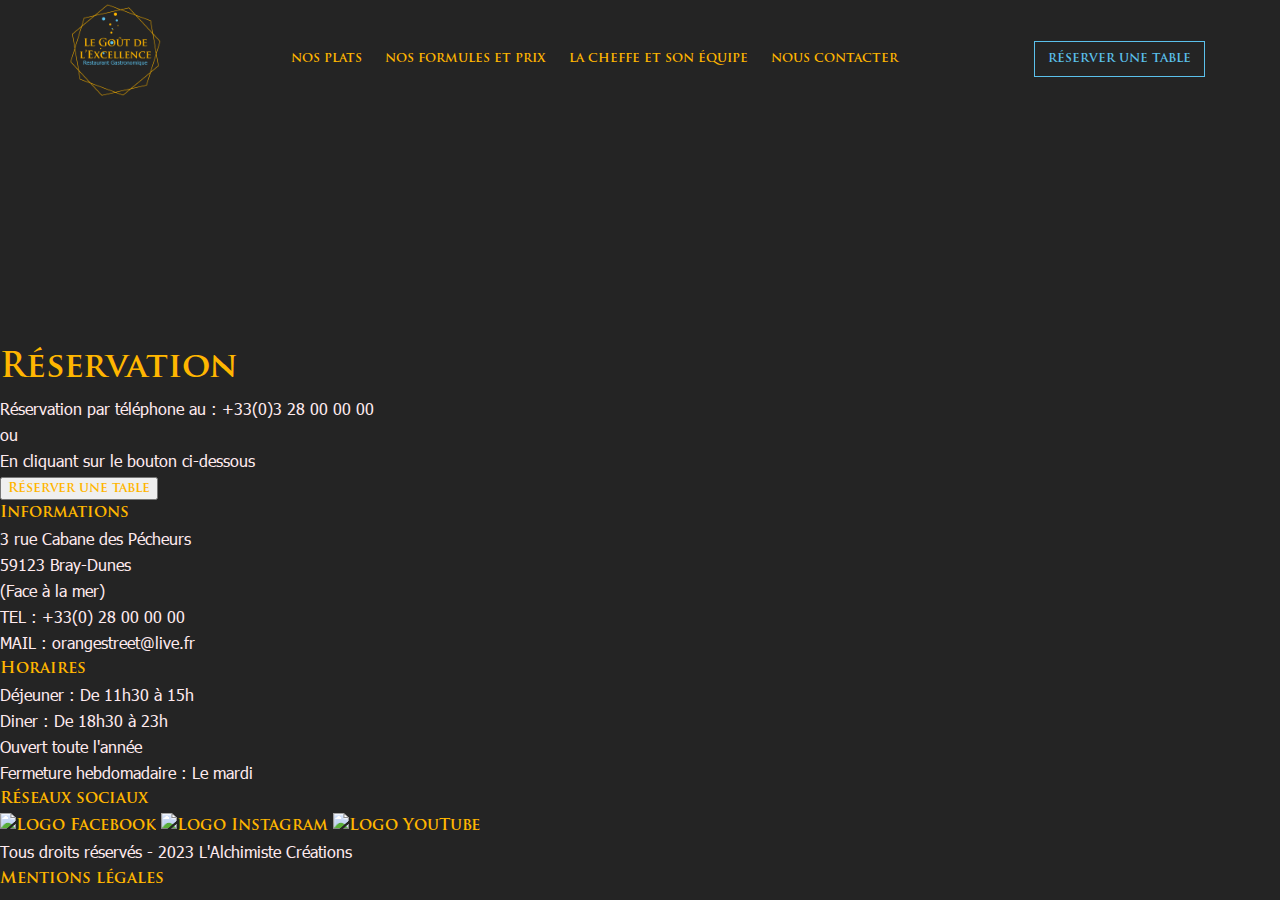
==== cheffe.html @ 6cd87110 "1er depot" ====
<!DOCTYPE html>
<html lang="fr">

<head>
    <!-- META -->
    <meta charset="UTF-8">
    <meta http-equiv="X-UA-Compatible" content="IE=edge">
    <meta name="description"
        content="Découvrez notre restaurant gastronomique à Bray-dunes, où chaque plat est une véritable œuvre d'art culinaire. Notre chef utilise des ingrédients frais et locaux pour créer des plats savoureux et raffinés qui raviront vos papilles. Profitez de notre ambiance élégante et chaleureuse tout en dégustant notre menu délicieux, accompagné d'une sélection de vins soigneusement choisie. Réservez dès maintenant pour une expérience gastronomique inoubliable.">
    <meta name="viewport" content="width=device-width, initial-scale=1.0">

    <!-- LINK -->
    <link rel="stylesheet" href="/public/assets/css/style.css" media="screen">
    <link rel="shortcut icon" href="" type="image/x-icon">

    <title>"Le goût de l'excellence" restaurant gastronomique à Bray-dunes | Menu savoureux à base d'ingrédients frais
        et locaux</title>
</head>

<body>
    <!-- HEADER -->
    <header class="header">

        <!-- NAVBAR -->
        <div class="topbar">
            <div class="logo">
                <a href="/" title="Accueil">
                    <img src="/public/assets/img/logo.png" alt="Logo du restaurant" width="100">
                </a>
            </div>
            <nav class="header-nav-container">
                <div class="header-nav">
                    <!-- <a href="/restaurant.html" title="Restaurant" class="nav-item">Notre restaurant</a> -->
                    <a href="/menu.html" title="Plats" class="nav-item">Nos plats</a>
                    <a href="/price.html" title="Prix" class="nav-item">Nos formules et prix</a>
                    <a href="/cheffe.html" title="La cheffe" class="nav-item">La cheffe et son équipe</a>
                    <a href="/contact.html" title="Contact" class="nav-item">Nous contacter  </a>
                </div>
            </nav>
            <div class="reservation">
                <a href="/reserve.html" title="Réservation" class="nav-item menu-button">Réserver une table</a>
            </div>
        </div>
    </header>

    <!-- MAIN -->
    <main>

        <!-- BANNER -->
        <section class="banner">
            <div class="banner-video">
                <video src=""></video>
            </div>
            <div class="banner-text">
                <p class="banner-text-welcome"></p>
                <h1 class="banner-text-title"><br></h1>
            </div>
        </section>


        <!-- RESERVATION -->
        <section class="reservation">
            <h2>Réservation</h2>
            <p>Réservation par téléphone au : +33(0)3 28 00 00 00</p>
            <p>ou</p>
            <p>En cliquant sur le bouton ci-dessous</p>
            <button><a href="/reserve.html">Réserver une table</a></button>
        </section>

    </main>

    <!-- FOOTER -->
    <footer>
        <div class="informations">
            <h4>Informations</h4>
            <p>3 rue Cabane des Pécheurs</p>
            <p>59123 Bray-Dunes</p>
            <p>(Face à la mer)</p>
            <p>TEL : +33(0) 28 00 00 00</p>
            <p>MAIL : orangestreet@live.fr</p>
        </div>
        <div class="horaires">
            <h4>Horaires</h4>
            <p>Déjeuner : De 11h30 à 15h</p>
            <p>Diner : De 18h30 à 23h</p>
            <p>Ouvert toute l'année</p>
            <p>Fermeture hebdomadaire : Le mardi</p>
        </div>
        <div class="social-media">
            <h4>Réseaux sociaux</h4>
            <div class="social-media-logo">
                <a href="" title="Facebook">
                    <img src="" alt="Logo Facebook">
                </a>
                <a href="" title="Instagram">
                    <img src="" alt="Logo Instagram">
                </a>
                <a href="" title="YouTube">
                    <img src="" alt="Logo YouTube">
                </a>
            </div>
        </div>
        <div class="copyright">
            <p>Tous droits réservés - 2023 L'Alchimiste Créations</p>
            <a href="" title="Mentions légales">Mentions légales</a>
        </div>

    </footer>

</body>

</html>
---- public/assets/css/style.css ----
/*! minireset.css v0.0.6 | MIT License | github.com/jgthms/minireset.css */
html,
body,
p,
ol,
ul,
li,
dl,
dt,
dd,
blockquote,
figure,
fieldset,
legend,
textarea,
pre,
iframe,
hr,
h1,
h2,
h3,
h4,
h5,
h6 {
    margin: 0;
    padding: 0;
}

h1,
h2,
h3,
h4,
h5,
h6 {
    font-size: 100%;
    font-weight: normal;
}

ul {
    list-style: none;
}

button,
input,
select {
    margin: 0;
}

html {
    box-sizing: border-box;
}

*,
*::before,
*::after {
    box-sizing: border-box;
}

img,
video {
    height: auto;
    max-width: 100%;
}

iframe {
    border: 0;
}

table {
    border-collapse: collapse;
    border-spacing: 0;
}

td,
th {
    padding: 0;
}

/* FONT */

@font-face {
    font-family: 'Trajan Pro Bold';
    src: url('/public/assets/font/Trajan\ Pro\ Bold.ttf') format('truetype');
}

@font-face {
    font-family: 'Tahoma Regular';
    src: url('/public/assets/font/Tahoma.ttf') format('truetype');
}

@font-face {
    font-family: 'Vilvaldi';
    src: url('/public/assets/font/Vivaldi.ttf') format('truetype');
}

@font-face {
    font-family: 'Trajan Pro Regular';
    src: url(/public/assets/font/TrajanPro-Regular.ttf) format('truetype');
}

/* GENERAL */

html{
    font-size: 16px;
}

body {
    line-height: 1.625;
    background: #242424;
}

p {
    color: #ffeaee;
    font-family: 'Tahoma Regular', sans-serif;
}

h1,
h2,
h3,
h4,
h5,
h6,
a {
    font-family: 'Trajan Pro Bold', serif;
    color: #ffb600;
}

h1 {
    font-size: 3rem;
    text-align: center;
}

h2 {
    font-size: 2.15rem;
}

a {
    text-decoration: none;
    transition: color .3s;
}

/* HEADER */

.topbar {
    font-size: .75rem;
    text-transform: uppercase;
    text-align: center;
    padding: 20px 0;
}


.nav-item:hover {
    color: #5bc0eb;
}

.logo {
    margin-bottom: 10px;
}

.nav-item {
    display: block;
    margin: 5px 10px;
    line-height: 1.5;
}

.menu-button {
    color: #5bc0eb;
    border: solid 1px #5bc0eb;
    margin-top: 10px;
    padding: 5px 9px;
}

.menu-button:hover {
    color: #ffeaee;
    border: solid 1px #ffeaee;
}

/* BANNER */


.banner-text-welcome {
    font-family: 'Trajan Pro Regular', serif;
    text-align: center;
    font-size: .9rem;
    display: block;
    line-height: 2;
}

.banner-text-title {
    display: block;
    font-size: 1.5rem;
}

/* MEDIA QUERIES */

@media only screen and (min-width: 620px) {
    html {
        font-size: 16px;
    }
    
    /* HEADER */

    .nav-item {
        display: block;
        margin: 5px 10px;
    }

    .banner-text-welcome {
        font-size: 1.8rem;
        display: block;
    }

    .banner-text-title {
        font-size: 2.5rem;
    }

    .menu-button {
        margin-top: 10px;
        padding: 5px 9px;
    }

}

@media only screen and (min-width: 920px) {

    .topbar {
        display: flex;
        align-items: center;
        max-width: 1150px;
        margin: 0 auto;
        padding: 0;
    }
    
    .logo {
        margin-right: auto;
    }

    .nav-item {
        display: inline-block;
        margin: 0 10px;
    }

    .reservation {
        margin-left: auto;
    }

    .menu-button {
        padding: 8px 13px;
    }


}
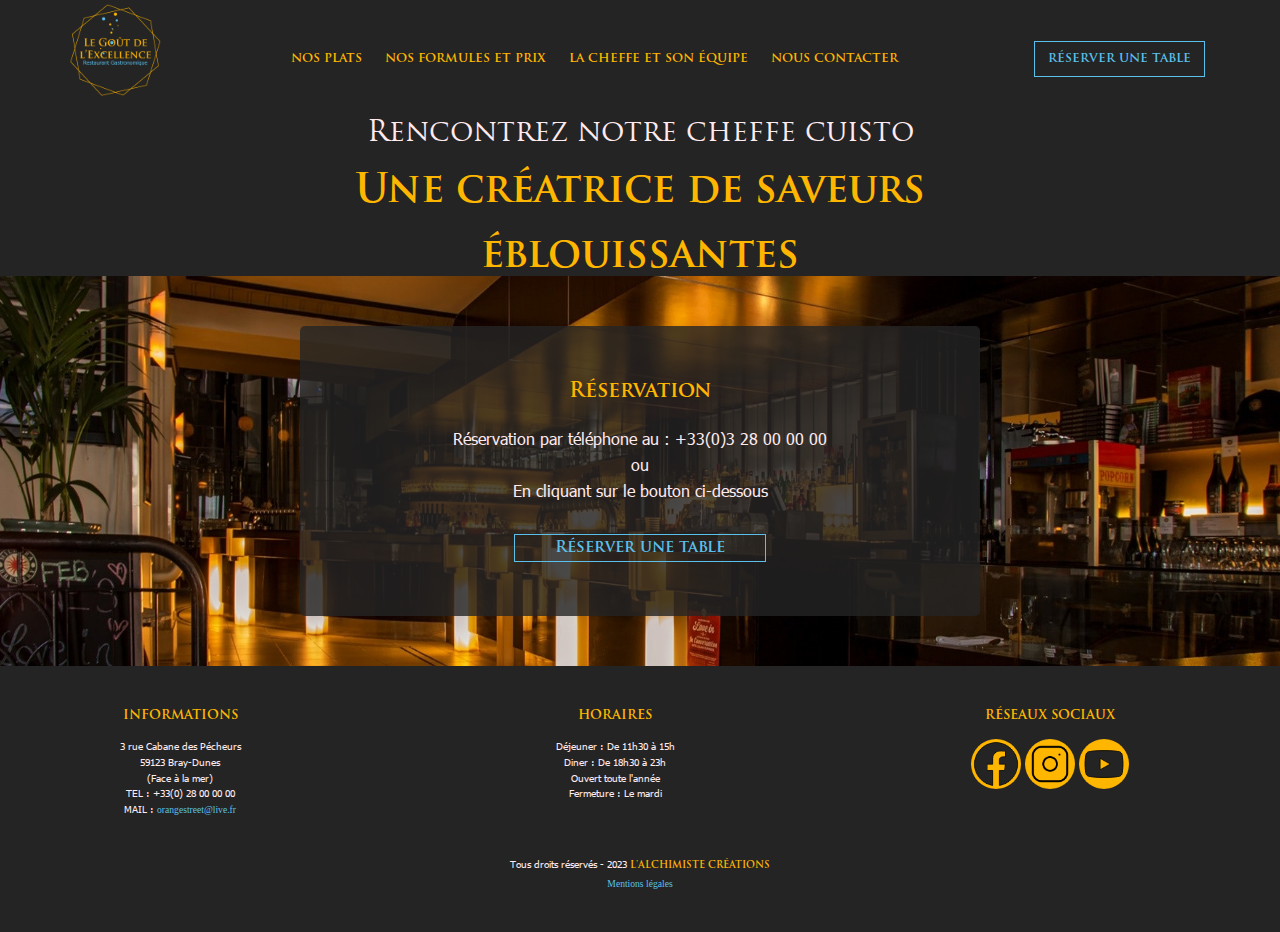
==== commit d36496ef: "dépot index.html" ====
--- a/cheffe.html
+++ b/cheffe.html
@@ -47,62 +47,82 @@
     <main>
 
         <!-- BANNER -->
-        <section class="banner">
-            <div class="banner-video">
-                <video src=""></video>
-            </div>
-            <div class="banner-text">
-                <p class="banner-text-welcome"></p>
-                <h1 class="banner-text-title"><br></h1>
+        <section class="banner" id="banner">
+            <div class="banner-container">
+                <div class="banner-video">
+                    <video src="/public/assets/video/banner-cheffe.mp4" height="100" loop autoplay></video>
+                </div>
+                <div class="banner-text">
+                    <p class="banner-text-welcome">Rencontrez notre cheffe cuisto</p>
+                    <h1 class="banner-text-title">Une créatrice de saveurs<br>éblouissantes</h1>
+                </div>
             </div>
         </section>
 
 
         <!-- RESERVATION -->
-        <section class="reservation">
-            <h2>Réservation</h2>
-            <p>Réservation par téléphone au : +33(0)3 28 00 00 00</p>
-            <p>ou</p>
-            <p>En cliquant sur le bouton ci-dessous</p>
-            <button><a href="/reserve.html">Réserver une table</a></button>
+        <section class="section-reserve">
+            <div class="container-reserve">
+                <div class="block-reserve">
+                    <h2 class="title">Réservation</h2>
+                    <p>Réservation par téléphone au : +33(0)3 28 00 00 00</p>
+                    <p>ou</p>
+                    <p>En cliquant sur le bouton ci-dessous</p>
+                    <div class="btn-reserve">
+                        <a href="/reserve.html" class="btn">Réserver une table</a>
+                    </div>
+                </div>
+            </div>
         </section>
 
     </main>
 
     <!-- FOOTER -->
-    <footer>
-        <div class="informations">
-            <h4>Informations</h4>
-            <p>3 rue Cabane des Pécheurs</p>
-            <p>59123 Bray-Dunes</p>
-            <p>(Face à la mer)</p>
-            <p>TEL : +33(0) 28 00 00 00</p>
-            <p>MAIL : orangestreet@live.fr</p>
-        </div>
-        <div class="horaires">
-            <h4>Horaires</h4>
-            <p>Déjeuner : De 11h30 à 15h</p>
-            <p>Diner : De 18h30 à 23h</p>
-            <p>Ouvert toute l'année</p>
-            <p>Fermeture hebdomadaire : Le mardi</p>
-        </div>
-        <div class="social-media">
-            <h4>Réseaux sociaux</h4>
-            <div class="social-media-logo">
-                <a href="" title="Facebook">
-                    <img src="" alt="Logo Facebook">
-                </a>
-                <a href="" title="Instagram">
-                    <img src="" alt="Logo Instagram">
-                </a>
-                <a href="" title="YouTube">
-                    <img src="" alt="Logo YouTube">
-                </a>
+    <footer class="footer" id="footer">
+        <div class="footer-container">
+            <div class="footer-columns">
+                <div class="footer-column">
+                    <div class="footer-title">
+                        <h4>Informations</h4>
+                    </div>
+                    <p>3 rue Cabane des Pécheurs</p>
+                    <p>59123 Bray-Dunes</p>
+                    <p>(Face à la mer)</p>
+                    <p>TEL : +33(0) 28 00 00 00</p>
+                    <p>MAIL : <a href="mailto:orangestreet@live.fr">orangestreet@live.fr</a></p>
+                </div>
+                <div class="footer-column">
+                    <div class="footer-title">
+                        <h4>Horaires</h4>
+                    </div>
+                    <ul>
+                        <li>Déjeuner : De 11h30 à 15h</li>
+                        <li>Diner : De 18h30 à 23h</li>
+                        <li>Ouvert toute l'année</li>
+                        <li>Fermeture : Le mardi</li>
+                    </ul>
+                </div>
+                <div class="footer-column">
+                    <div class="footer-title">
+                        <h4>Réseaux sociaux</h4>
+                    </div>
+                    <div class="footer-logos">
+                        <a href="https://www.facebook.com/lalchimiste2compostelle" title="Facebook">
+                            <img src="/public/assets/img/Facebook.png" alt="Logo Facebook" width="50">
+                        </a>
+                        <a href="https://www.instagram.com/lalchimiste_creations/" title="Instagram">
+                            <img src="/public/assets/img/instagram.png" alt="Logo Instagram" width="50">
+                        </a>
+                        <a href="https://www.youtube.com/channel/UCnez55mgM1Cpp3RMYJ5Xnkg" title="YouTube">
+                            <img src="/public/assets/img/youtube.png" alt="Logo YouTube" width="50">
+                        </a>
+                    </div>
+                </div>
             </div>
-        </div>
-        <div class="copyright">
-            <p>Tous droits réservés - 2023 L'Alchimiste Créations</p>
-            <a href="" title="Mentions légales">Mentions légales</a>
+            <div class="footer-credits">
+                <p>Tous droits réservés - 2023 <span>L'Alchimiste Créations</span></p>
+                <a href="/legals-mentions.html" title="Mentions légales" class="legal-mentions">Mentions légales</a>
+            </div>
         </div>
 
     </footer>
--- a/public/assets/css/style.css
+++ b/public/assets/css/style.css
@@ -100,7 +100,7 @@
 
 /* GENERAL */
 
-html{
+html {
     font-size: 16px;
 }
 
@@ -139,6 +139,17 @@
     transition: color .3s;
 }
 
+li {
+    font-family: "Tahoma Regular";
+    color: #ffeaee;
+    font-size: .6rem;
+}
+
+img {
+    max-width: 100%;
+    height: auto;
+}
+
 /* HEADER */
 
 .topbar {
@@ -173,10 +184,44 @@
 .menu-button:hover {
     color: #ffeaee;
     border: solid 1px #ffeaee;
+    transition: .3s;
 }
 
 /* BANNER */
 
+.banner {
+    position: relative;
+}
+
+.banner-container {
+    position: relative;
+    max-width: 100%;
+    overflow: hidden;
+}
+
+.banner-video {
+    width: 100%;
+    position: relative;
+    z-index: 0;
+    opacity: 0.5;
+}
+
+.banner-text {
+    position: absolute;
+    top: 0;
+    left: 0;
+    width: 100%;
+    height: 100%;
+    display: flex;
+    flex-direction: column;
+    justify-content: center;
+    align-items: center;
+    color: #fff;
+    /* background-color: rgba(0, 0, 0, 0.6); */
+    /* text-shadow: 2px 2px 4px rgba(36, 36, 36, 0.5); */
+    /* text-shadow: 2px 2px 4px rgba(0, 0, 0, 0.5); */
+    z-index: 2;
+}
 
 .banner-text-welcome {
     font-family: 'Trajan Pro Regular', serif;
@@ -191,13 +236,183 @@
     font-size: 1.5rem;
 }
 
+/* HOME SECTION */
+
+.container {
+    margin: 0 auto;
+    padding: 20px;
+    max-width: 960px;
+}
+
+.block-cheffe {
+    margin-top: 10px;
+    margin-bottom: 40px;
+}
+
+.block-img {
+    text-align: center;
+}
+
+.rounded-img {
+    border-radius: 50%;
+    display: block;
+    margin: 0 auto;
+}
+
+.block-body {
+    text-align: center;
+}
+
+.title {
+    font-size: 1.3rem;
+    margin-top: 1.5rem;
+    margin-bottom: 1.1rem;
+}
+
+.signature {
+    font-family: "Vilvaldi";
+    font-size: 1.8rem;
+}
+
+.block-body p {
+    margin-bottom: 1.5rem;
+    margin-top: .9rem;
+}
+
+.btn {
+    color: #5bc0eb;
+    border: solid 1px #5bc0eb;
+    margin-top: 10px;
+    padding: 5px 40px;
+}
+
+.btn:hover {
+    color: #ffb600;
+    border: solid 1px #ffb600;
+    transition: .3s;
+}
+
+/* SECTION SLIDER */
+
+.container-slider {
+    padding: 50px 0;
+    background-image: url(/public/assets/img/slider-section.jpg);
+    background-size: cover;
+    background-position: center;
+    background-attachment: fixed;
+}
+
+.block-slider {
+    background-color: rgba(36, 36, 36, 0.8);
+    display: flex;
+    justify-content: center;
+    align-items: center;
+    padding: 25px 0;
+}
+
+.arrow {
+    width: 150px;
+}
+
+.arrow-left,
+.arrow-right {
+    margin: 0 20px;
+}
+
+/* SECTION MOSAIK */
+
+.block-body-mosaik {
+    text-align: center;
+    margin-bottom: 20px;
+}
+
+.block-img-mosaik {
+    margin: 25px 0;
+}
+
+.block-img-bottom {
+    display: none;
+}
+
+/* SECTION-RESERVE */
+
+.container-reserve {
+    padding: 50px 0;
+    background-image: url(/public/assets/img/reserve-section.jpg);
+    background-size: cover;
+    background-position: center;
+    background-attachment: fixed;
+}
+
+.block-reserve {
+    background-color: rgba(36, 36, 36, 0.8);
+    text-align: center;
+    padding: 25px 0;
+}
+
+.btn-reserve {
+    margin: 30px;
+}
+
+
+/* FOOTER */
+
+.footer {
+    padding: 40px 30px;
+}
+
+.footer-columns,
+.footer-credits {
+    text-align: center;
+}
+
+.footer-column {
+    margin-bottom: 2rem;
+}
+
+.footer-column p,
+.footer-credits p {
+    font-size: .6rem;
+}
+
+.footer-title {
+    font-size: .8rem;
+    text-transform: uppercase;
+    margin-bottom: 0.8rem;
+}
+
+.footer a {
+    color: #5bc0eb;
+    font-family: "Tohama Reguler";
+}
+
+.footer a:hover {
+    color: #ffb600;
+    transform: .3s;
+}
+
+.footer-credits {
+    font-size: 0.7rem;
+    margin-top: .5rem;
+}
+
+.footer-credits span {
+    font-family: "Trajan Pro Bold";
+    text-transform: uppercase;
+    color: #ffb600;
+}
+
+.legal-mentions {
+    font-size: 0.6rem;
+}
+
 /* MEDIA QUERIES */
 
 @media only screen and (min-width: 620px) {
     html {
         font-size: 16px;
     }
-    
+
     /* HEADER */
 
     .nav-item {
@@ -219,9 +434,55 @@
         padding: 5px 9px;
     }
 
+    /* SECTION SLIDER */
+
+    .block-slider {
+        padding: 20px;
+    }
+
+    .arrow {
+        width: 50px;
+    }
+
+    /* SECTION MOSAIK */
+
+    .block-body-mosaik {
+        margin: 0 auto;
+        padding: 20px;
+        max-width: 960px;
+    }
+
+    .block-img-bottom {
+        display: block;
+    }
+
+    .block-img-mosaik img {
+        width: 200px;
+        height: auto;
+        margin: 10px 10px;
+    }
+
+}
+
+@media only screen and (min-width: 700px) {
+
+    /* FOOTER */
+
+    .footer-columns {
+        display: flex;
+        justify-content: space-between;
+    }
+
+    .footer-column {
+        width: 300px;
+        margin-right: 50px;
+    }
+
 }
 
 @media only screen and (min-width: 920px) {
+
+    /* HEADER */
 
     .topbar {
         display: flex;
@@ -230,7 +491,7 @@
         margin: 0 auto;
         padding: 0;
     }
-    
+
     .logo {
         margin-right: auto;
     }
@@ -248,5 +509,59 @@
         padding: 8px 13px;
     }
 
+    /* HOME SECTION */
+
+    .container {
+        margin-left: 150px;
+        margin-right: 150px;
+    }
+
+    .block-cheffe {
+        display: flex;
+        justify-content: center;
+        align-items: center;
+    }
+
+    .block-img {
+        width: auto;
+        margin-right: 50px;
+    }
+
+    .block-body {
+        width: 1000px;
+    }
+
+    .text {
+        text-align: left;
+    }
+
+    /* SECTION SLIDER */
+
+    .block-slider,
+    .block-reserve {
+        margin: 0 150px;
+        border-radius: 5px;
+    }
+
+    .block-img-mosaik img {
+        width: 275px;
+        height: auto;
+        margin: 10px 10px;
+    }
+
+    /* SECTION MOSAIK */
+
+    .btn-mosaik {
+        margin-bottom: 20px;
+    }
+
+    /* SECTION RESERVE */
+
+    .block-reserve {
+        margin: 0 300px;
+        border-radius: 5px;
+    }
+
+    /* FOOTER */
 
 }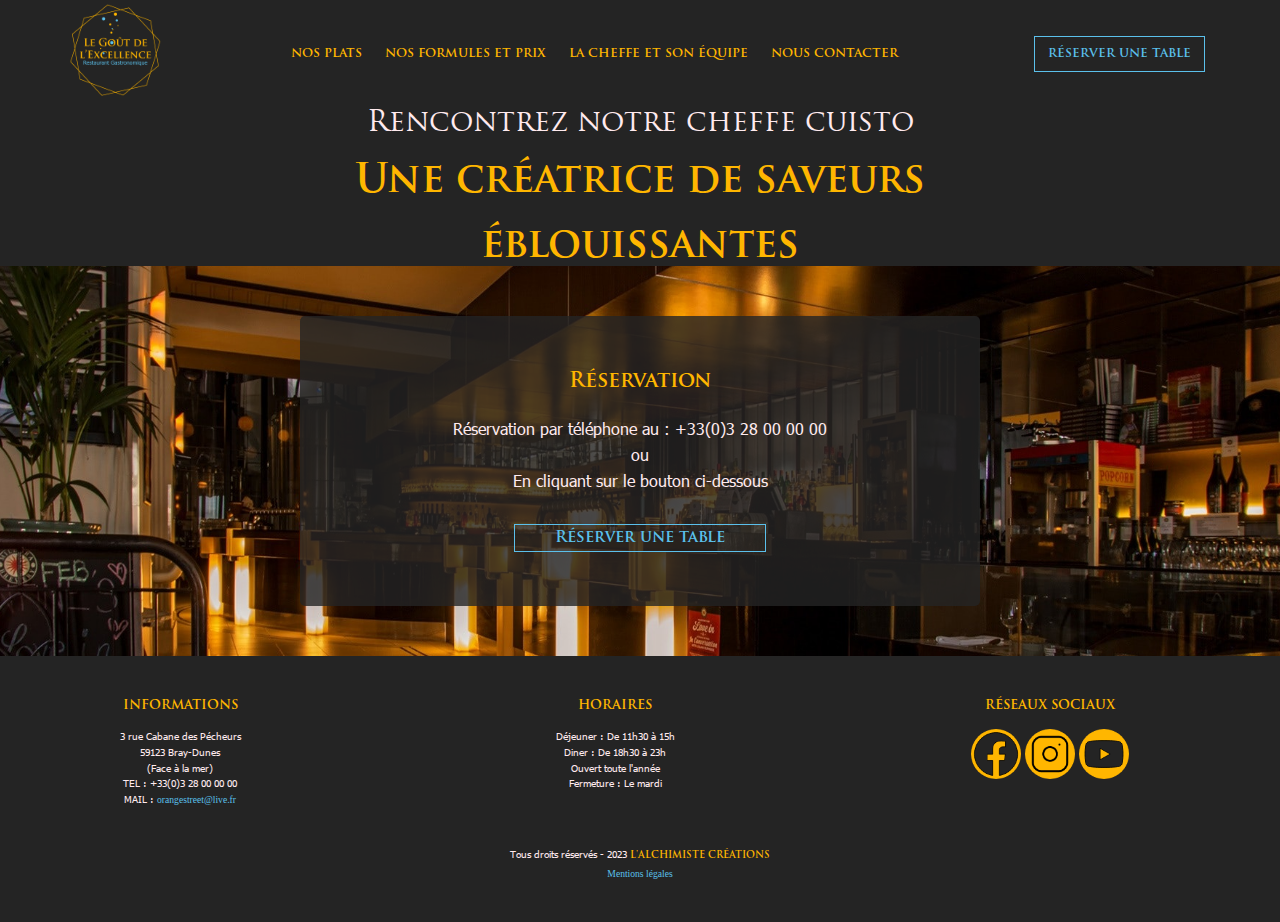
==== commit a954d089: "page contact et réservation" ====
--- a/cheffe.html
+++ b/cheffe.html
@@ -88,7 +88,7 @@
                     <p>3 rue Cabane des Pécheurs</p>
                     <p>59123 Bray-Dunes</p>
                     <p>(Face à la mer)</p>
-                    <p>TEL : +33(0) 28 00 00 00</p>
+                    <p>TEL : +33(0)3 28 00 00 00</p>
                     <p>MAIL : <a href="mailto:orangestreet@live.fr">orangestreet@live.fr</a></p>
                 </div>
                 <div class="footer-column">
--- a/public/assets/css/style.css
+++ b/public/assets/css/style.css
@@ -156,16 +156,10 @@
     font-size: .75rem;
     text-transform: uppercase;
     text-align: center;
-    padding: 20px 0;
-}
-
+}
 
 .nav-item:hover {
     color: #5bc0eb;
-}
-
-.logo {
-    margin-bottom: 10px;
 }
 
 .nav-item {
@@ -217,9 +211,6 @@
     justify-content: center;
     align-items: center;
     color: #fff;
-    /* background-color: rgba(0, 0, 0, 0.6); */
-    /* text-shadow: 2px 2px 4px rgba(36, 36, 36, 0.5); */
-    /* text-shadow: 2px 2px 4px rgba(0, 0, 0, 0.5); */
     z-index: 2;
 }
 
@@ -239,9 +230,10 @@
 /* HOME SECTION */
 
 .container {
-    margin: 0 auto;
-    padding: 20px;
+    margin: 20px auto;
+    padding: 0 20px;
     max-width: 960px;
+    text-align: center;
 }
 
 .block-cheffe {
@@ -323,7 +315,7 @@
 
 .block-body-mosaik {
     text-align: center;
-    margin-bottom: 20px;
+    margin: 20px 0 40px 0;
 }
 
 .block-img-mosaik {
@@ -354,6 +346,174 @@
     margin: 30px;
 }
 
+/* MENU SECTION */
+
+.container-menu {
+    margin-bottom: 40px;
+}
+
+.title-body {
+    color: #5bc0eb;
+}
+
+.container-left {
+    display: none;
+}
+
+.block-plates-body {
+    margin: 10px 0 50px 0;
+}
+
+.block-plates-img img {
+    border-radius: 50%;
+    margin: 10px 0 0 0;
+}
+
+.block-plates-body p {
+    margin: 15px 0 10px 0;
+}
+
+/* SECTION FORMULAS */
+
+.block-formula-img {
+    margin: 10px 0 10px 0;
+}
+
+.btn-formula {
+    margin: 20px 0 50px 0;
+}
+
+/* SECTION MENU-CARD */
+
+.block-menu-card {
+    margin: 0 0 40px 0;
+}
+
+.menu-body {
+    margin: 10px 0;
+}
+
+.card {
+    margin: 20px 0 50px 0;
+}
+
+th {
+    font-family: "Trajan Pro Bold";
+}
+
+td {
+    color: #ffeaee;
+    padding: 10px 10px;
+}
+
+.menu-body td:nth-child(2) {
+    color: #ffb600;
+}
+
+.menu-body {
+    display: flex;
+    justify-content: center;
+}
+
+.menu-img {
+    margin: 0 0 20px 0;
+}
+
+/* SECTION CONTACT */
+
+.container-contact,
+.container-reserved {
+    padding: 0 0 30px 0;
+    text-align: center;
+}
+
+.section-contact input,
+.section-reserved select,
+.section-reserved input,
+.section-contact textarea {
+    width: 100%;
+    background-color: #364e58;
+    border: none;
+    font-size: 1rem;
+    color: #ffeaee;
+    font-family: "Tahoma Regular", sans-serif;
+    border-radius: 3px;
+}
+
+.section-contact input:focus,
+.section-reserved select:focus,
+.section-reserved input:focus,
+.section-contact textarea:focus {
+    background-color: rgba(54, 78, 88, .1);
+}
+
+.section-reserved .contact-form-row {
+    margin-top: 30px;
+}
+
+.section-contact input,
+.section-reserved select,
+.section-reserved input {
+    margin-bottom: 15px;
+    height: 40px;
+    padding: 0 0.5rem;
+}
+
+.section-contact textarea {
+    padding: 10px 0.5rem;
+}
+
+.section-contact input::placeholder,
+.section-contact textarea::placeholder {
+    color: #ffeaee;
+}
+
+.contact-form {
+    margin: 0 20px 0 20px;
+    color: #ffeaee;
+}
+
+.button {
+    font-family: "Trajan Pro Bold", serif;
+    background-color: #242424;
+    color: #5bc0eb;
+    border: solid 1px #5bc0eb;
+    margin-top: 10px;
+    padding: 5px 40px;
+    width: 100%;
+    cursor: pointer;
+    transition: .3s;
+}
+
+.button:hover {
+    color: #ffb600;
+    border: solid 1px #ffb600;
+    transition: .3s;
+}
+
+/* SECTION RESERVED */
+
+.section-reserved select {
+    -moz-appearance: none;
+    -webkit-appearance: none;
+    appearance: none;
+}
+
+.section-reserved select {
+    background: 
+        #364e58 
+        no-repeat 
+        right 
+        0.5rem 
+        center 
+        url(/public/assets/img/arrow-down.png);
+    background-size: 15px;
+}
+
+.map {
+    width: 100%;
+    height: 250px;
+}
 
 /* FOOTER */
 
@@ -462,9 +622,120 @@
         margin: 10px 10px;
     }
 
+    /* SECTION MENU */
+
+    .container-left {
+        display: block;
+    }
+
+    .block-menu-plate {
+        display: flex;
+        justify-content: center;
+        align-items: center;
+        margin: 0 20px 20px 20px;
+    }
+
+    .block-plates-img {
+        width: 600px;
+    }
+
+    .block-plates-body {
+        width: 600px;
+    }
+
+    .container-left .block-plates-body {
+        text-align: right;
+    }
+
+    .container-right .block-plates-body {
+        text-align: left;
+    }
+
+    /* SECTION MENU CARD */
+
+    .card {
+        display: flex;
+        justify-content: center;
+        align-items: center;
+        margin: 0 10px 10px 10px;
+    }
+
+    .menu-card-img {
+        width: 400px;
+        float: left;
+        margin-right: 10px;
+    }
+
+    .menu-body {
+        text-align: left;
+        margin: 0 0 0 20px;
+        width: 800px;
+    }
+
+    .menu-body td:nth-child(2) {
+        text-align: right;
+    }
+
+    tbody {
+        text-align: left;
+    }
+
+    .menu-body table {
+        width: 100%;
+    }
+
+    .menu-body th,
+    .menu-body td {
+        padding: 5px;
+        font-size: .8rem;
+    }
+
+    .menu-body td:first-child {
+        text-align: left;
+    }
+
+    .menu-body td:last-child {
+        text-align: right;
+    }
+
+    /* SECTION CONTACT */
+
+    .section-contact input,
+    .section-reserved input,
+    .section-reserved select,
+    .section-contact textarea {
+        width: 75%;
+    }
+
+    .button {
+        width: auto;
+    }
+
+    /* SECTION RESERVED */
+
+    .map {
+        height: 460px;
+    }
+
 }
 
 @media only screen and (min-width: 700px) {
+
+    .block-formulas {
+        display: flex;
+        justify-content: center;
+        align-items: center;
+        margin: 0 10px 10px 10px;
+    }
+
+    .block-formula {
+        margin: 0 10px 0 10px;
+    }
+
+    .title-body-formula {
+        color: #5bc0eb;
+        font-size: .8rem;
+    }
 
     /* FOOTER */
 
@@ -562,6 +833,40 @@
         border-radius: 5px;
     }
 
-    /* FOOTER */
+    /* SECTION FORMULAS */
+
+    .block-formulas {
+        display: flex;
+        justify-content: center;
+        align-items: center;
+        margin: 0 20px 20px 20px;
+    }
+
+    .block-formula {
+        margin: 0 30px 0 30px;
+    }
+
+    .title-body-formula {
+        color: #5bc0eb;
+        font-size: .8rem;
+    }
+
+    /* SECTION MENU CARD */
+
+    .menu-body th,
+    .menu-body td {
+        padding: 5px;
+    }
+
+    /* SECTION CONTACT */
+
+    /* SECTION CONTACT */
+
+    .section-contact input,
+    .section-reserved input,
+    .section-reserved select,
+    .section-contact textarea {
+        width: 90%;
+    }
 
 }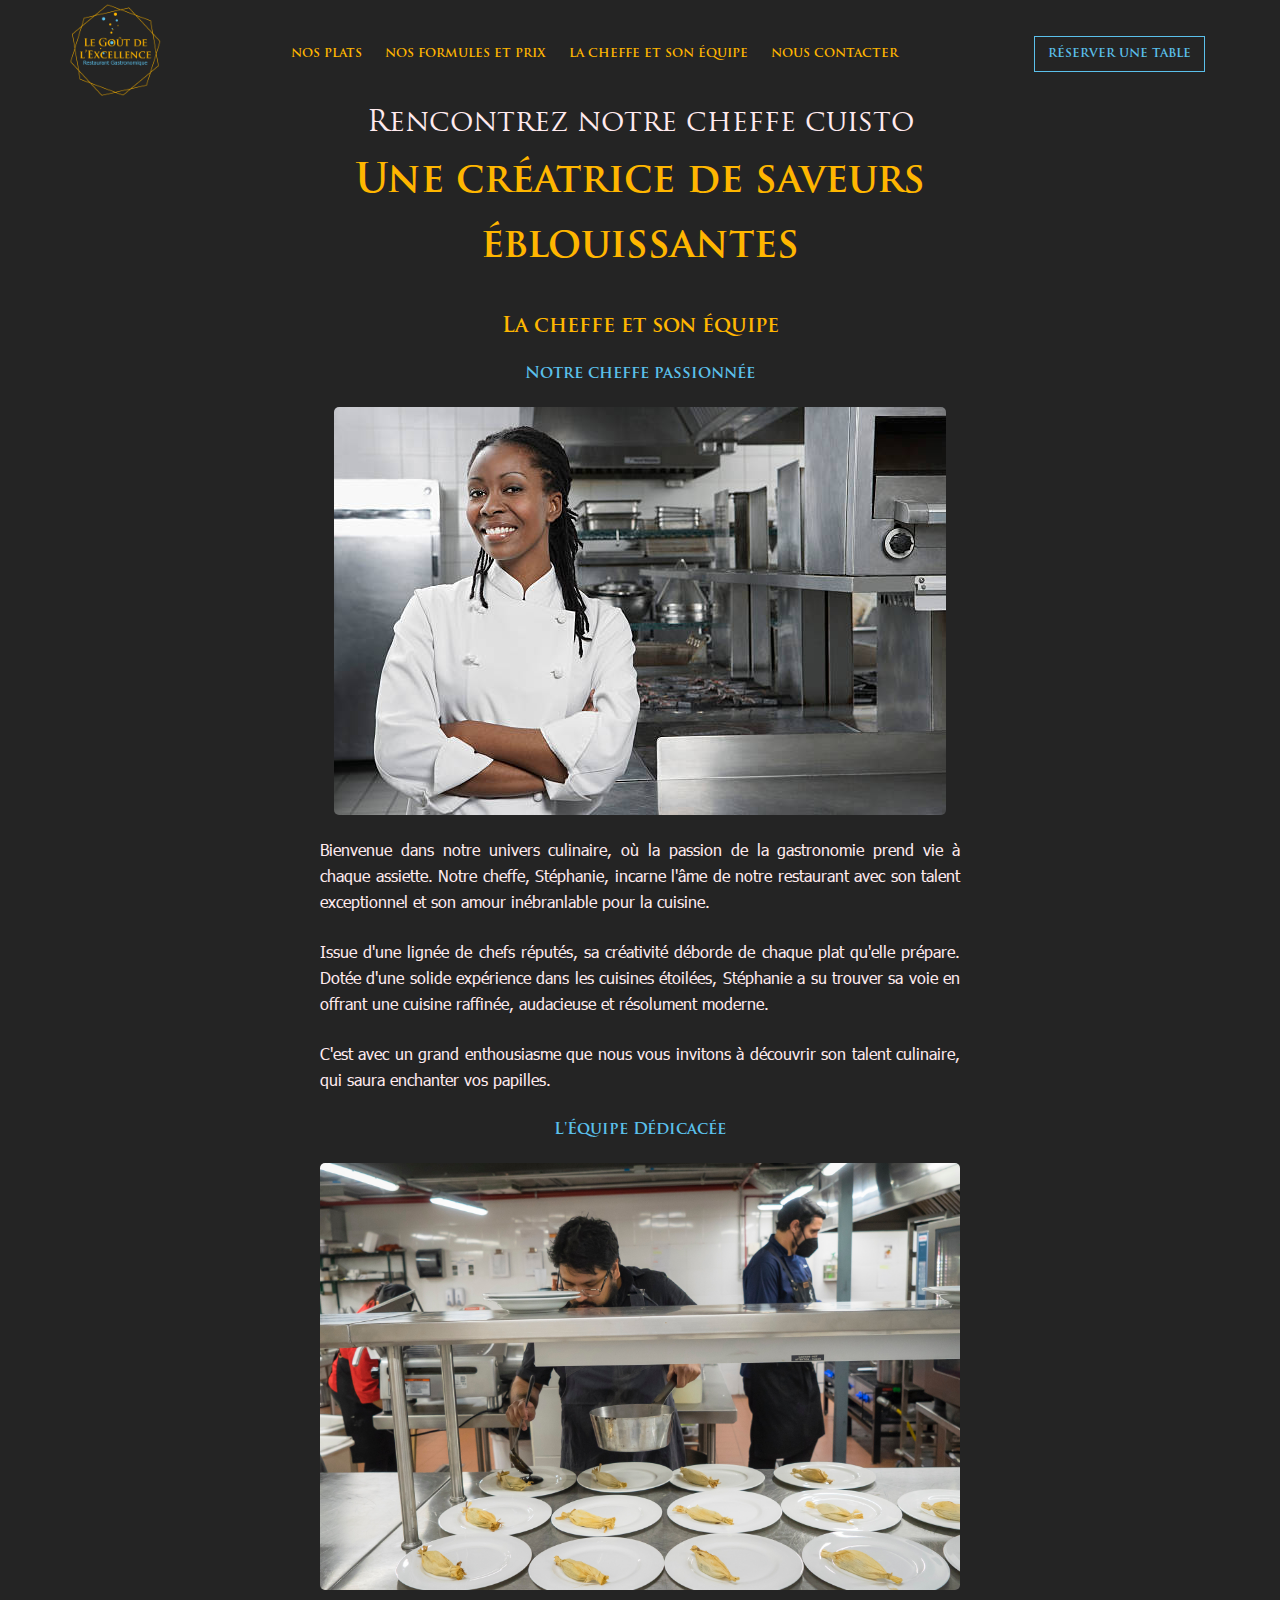
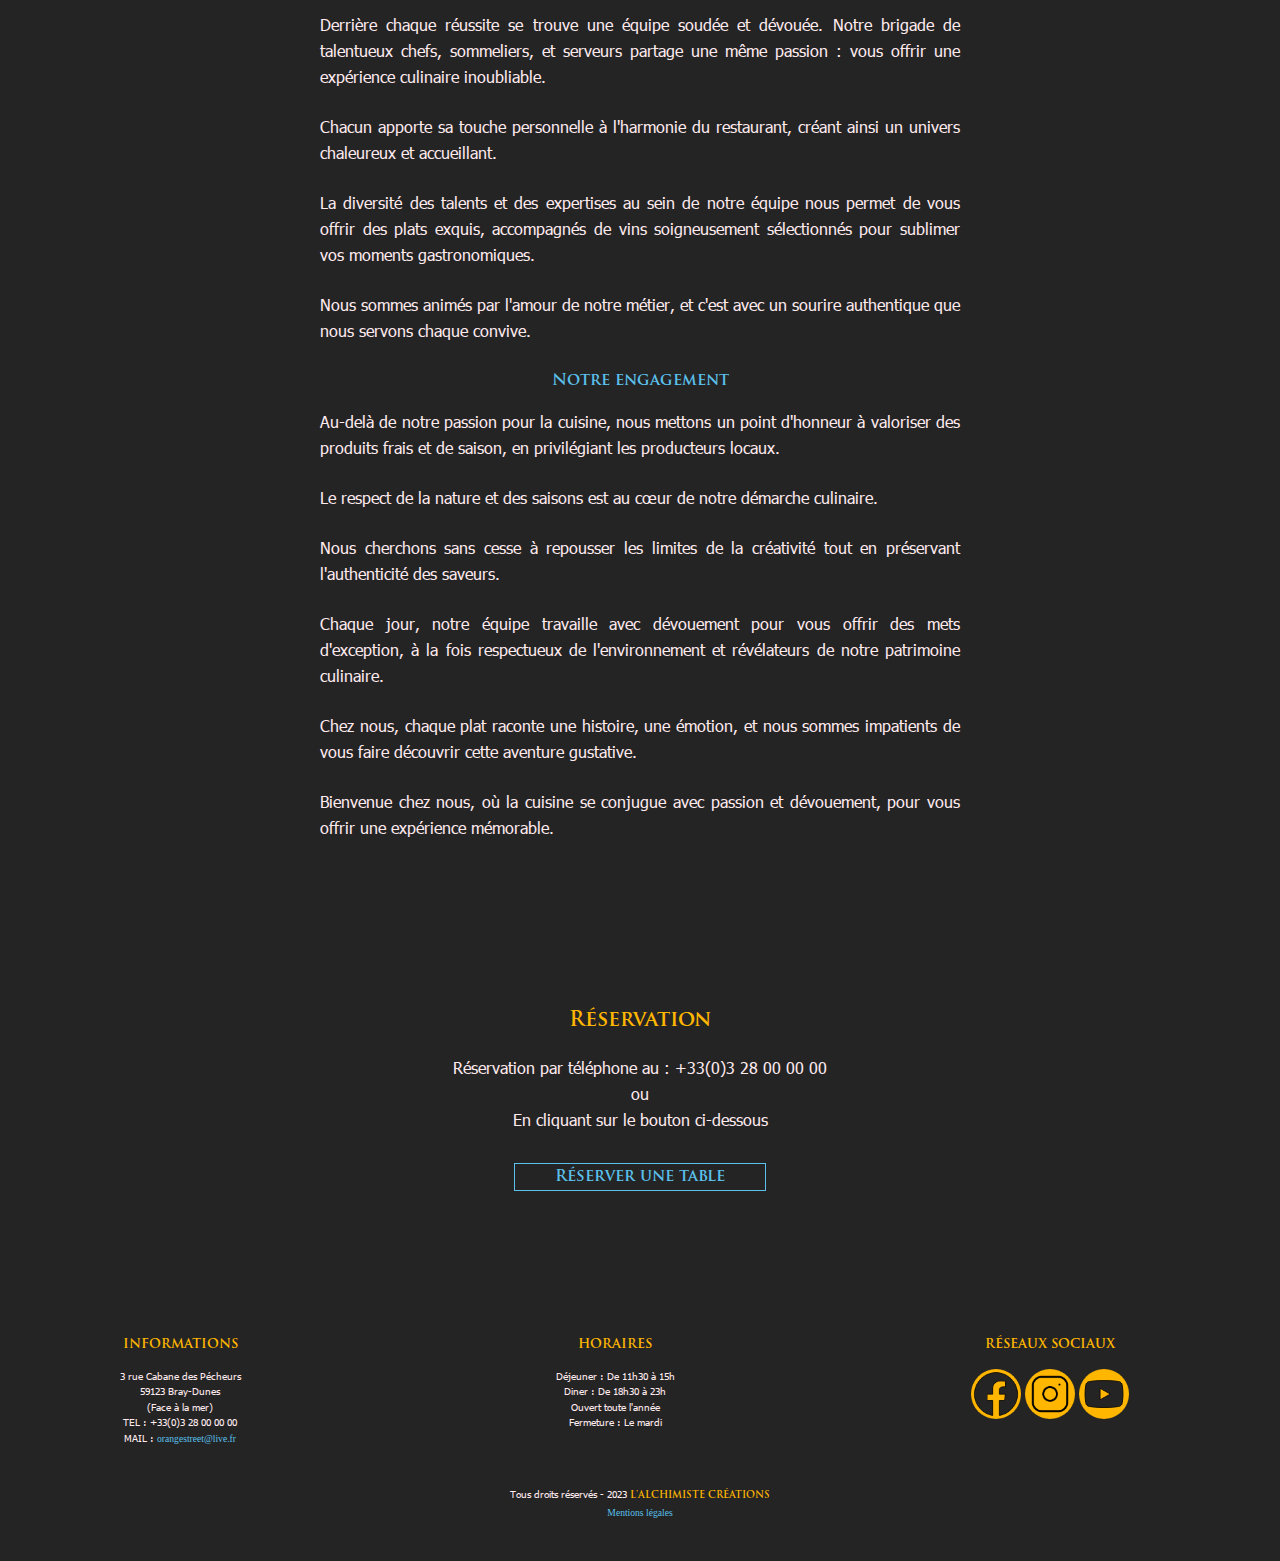
==== commit 598d51e0: "page mentions légales" ====
--- a/cheffe.html
+++ b/cheffe.html
@@ -34,7 +34,7 @@
                     <a href="/menu.html" title="Plats" class="nav-item">Nos plats</a>
                     <a href="/price.html" title="Prix" class="nav-item">Nos formules et prix</a>
                     <a href="/cheffe.html" title="La cheffe" class="nav-item">La cheffe et son équipe</a>
-                    <a href="/contact.html" title="Contact" class="nav-item">Nous contacter  </a>
+                    <a href="/contact.html" title="Contact" class="nav-item">Nous contacter </a>
                 </div>
             </nav>
             <div class="reservation">
@@ -57,6 +57,64 @@
                     <h1 class="banner-text-title">Une créatrice de saveurs<br>éblouissantes</h1>
                 </div>
             </div>
+        </section>
+
+        <!-- SECTION CHEFFE ET SON EQUIPE -->
+
+        <section class="section-cheffe">
+            <div class="container container-cheffe">
+                <div class="block-cheffe">
+                    <div class="block-body">
+                        <h2 class="title">La cheffe et son équipe</h2>
+                        <h3 class="title-blue">Notre cheffe passionnée</h3>
+                        <img src="/public/assets/img/cheffe.jpg" alt="Photo de le cheffe">
+                        <p>Bienvenue dans notre univers culinaire, où la passion de la gastronomie prend vie à chaque
+                            assiette. Notre cheffe, Stéphanie, incarne l'âme de notre restaurant avec son talent
+                            exceptionnel et son amour inébranlable pour la cuisine. </p>
+                        <p>Issue d'une lignée de chefs réputés,
+                            sa créativité déborde de chaque plat qu'elle prépare. Dotée d'une solide expérience dans les
+                            cuisines étoilées, Stéphanie a su trouver sa voie en offrant une cuisine raffinée,
+                            audacieuse et
+                            résolument moderne. </p>
+                        <p>C'est avec un grand enthousiasme que nous vous invitons à découvrir son
+                            talent culinaire, qui saura enchanter vos papilles.</p>
+                        <h3 class="title-blue">L'Équipe Dédicacée</h3>
+                        <img src="/public/assets/img/equipe.jpg" alt="">
+                        <p>Derrière chaque réussite se trouve une équipe soudée et dévouée. Notre brigade de talentueux
+                            chefs, sommeliers, et serveurs partage une même passion : vous offrir une expérience
+                            culinaire inoubliable.</p>
+                        <p>Chacun apporte sa touche personnelle à l'harmonie du restaurant,
+                            créant ainsi un univers chaleureux et accueillant.</p>
+                        <p>La diversité des talents et des
+                            expertises au sein de notre équipe nous permet de vous offrir des plats exquis, accompagnés
+                            de vins soigneusement sélectionnés pour sublimer vos moments gastronomiques.</p>
+                        <p>Nous sommes
+                            animés par l'amour de notre métier, et c'est avec un sourire authentique que nous servons
+                            chaque convive.</p>
+                        <h3 class="title-blue">Notre engagement</h3>
+                        <p>Au-delà de notre passion pour la cuisine, nous mettons un point d'honneur à valoriser des
+                            produits frais et de saison, en privilégiant les producteurs locaux.</p>
+                        <p>Le respect de la
+                            nature
+                            et des saisons est au cœur de notre démarche culinaire.</p>
+                        <p>Nous cherchons sans cesse à
+                            repousser les limites de la créativité tout en préservant l'authenticité des saveurs.
+                        </p>
+                        <p>Chaque
+                            jour, notre équipe travaille avec dévouement pour vous offrir des mets d'exception, à la
+                            fois respectueux de l'environnement et révélateurs de notre patrimoine culinaire.</p>
+                        <p>Chez
+                            nous,
+                            chaque plat raconte une histoire, une émotion, et nous sommes impatients de vous faire
+                            découvrir cette aventure gustative.</p>
+                        <p>Bienvenue chez nous, où la cuisine se conjugue avec
+                            passion et dévouement, pour vous offrir une expérience mémorable.</p>
+                    </div>
+
+                </div>
+
+            </div>
+
         </section>
 
 
--- a/public/assets/css/style.css
+++ b/public/assets/css/style.css
@@ -515,6 +515,21 @@
     height: 250px;
 }
 
+/* SECTION CHEFFE ET SON EQUIPE */
+
+.title-blue {
+    color: #5bc0eb;
+}
+
+.section-cheffe p {
+    text-align: justify;
+}
+
+.section-cheffe img {
+    margin: 20px 0 0 0;
+    border-radius: 5px;
+}
+
 /* FOOTER */
 
 .footer {
@@ -564,6 +579,21 @@
 
 .legal-mentions {
     font-size: 0.6rem;
+}
+
+/* SECTION MENTIONS LEGALES */
+
+.block-body-legals-mentions {
+    padding: 20px 0;
+}
+
+.section-legals-mentions span {
+    color: #ffb600;
+}
+
+.section-legals-mentions p {
+    padding: 5px 0;
+    text-align: left;
 }
 
 /* MEDIA QUERIES */
@@ -715,6 +745,18 @@
 
     .map {
         height: 460px;
+    }
+
+    /* SECTION CHEFFE ET SON EQUIPE */
+
+    .section-cheffe {
+        margin: 0 150px;
+    }
+
+    /* SECTION LEGALS MENTIONS */
+
+    .block-body-legals-mentions {
+        padding: 20px 125px;
     }
 
 }
